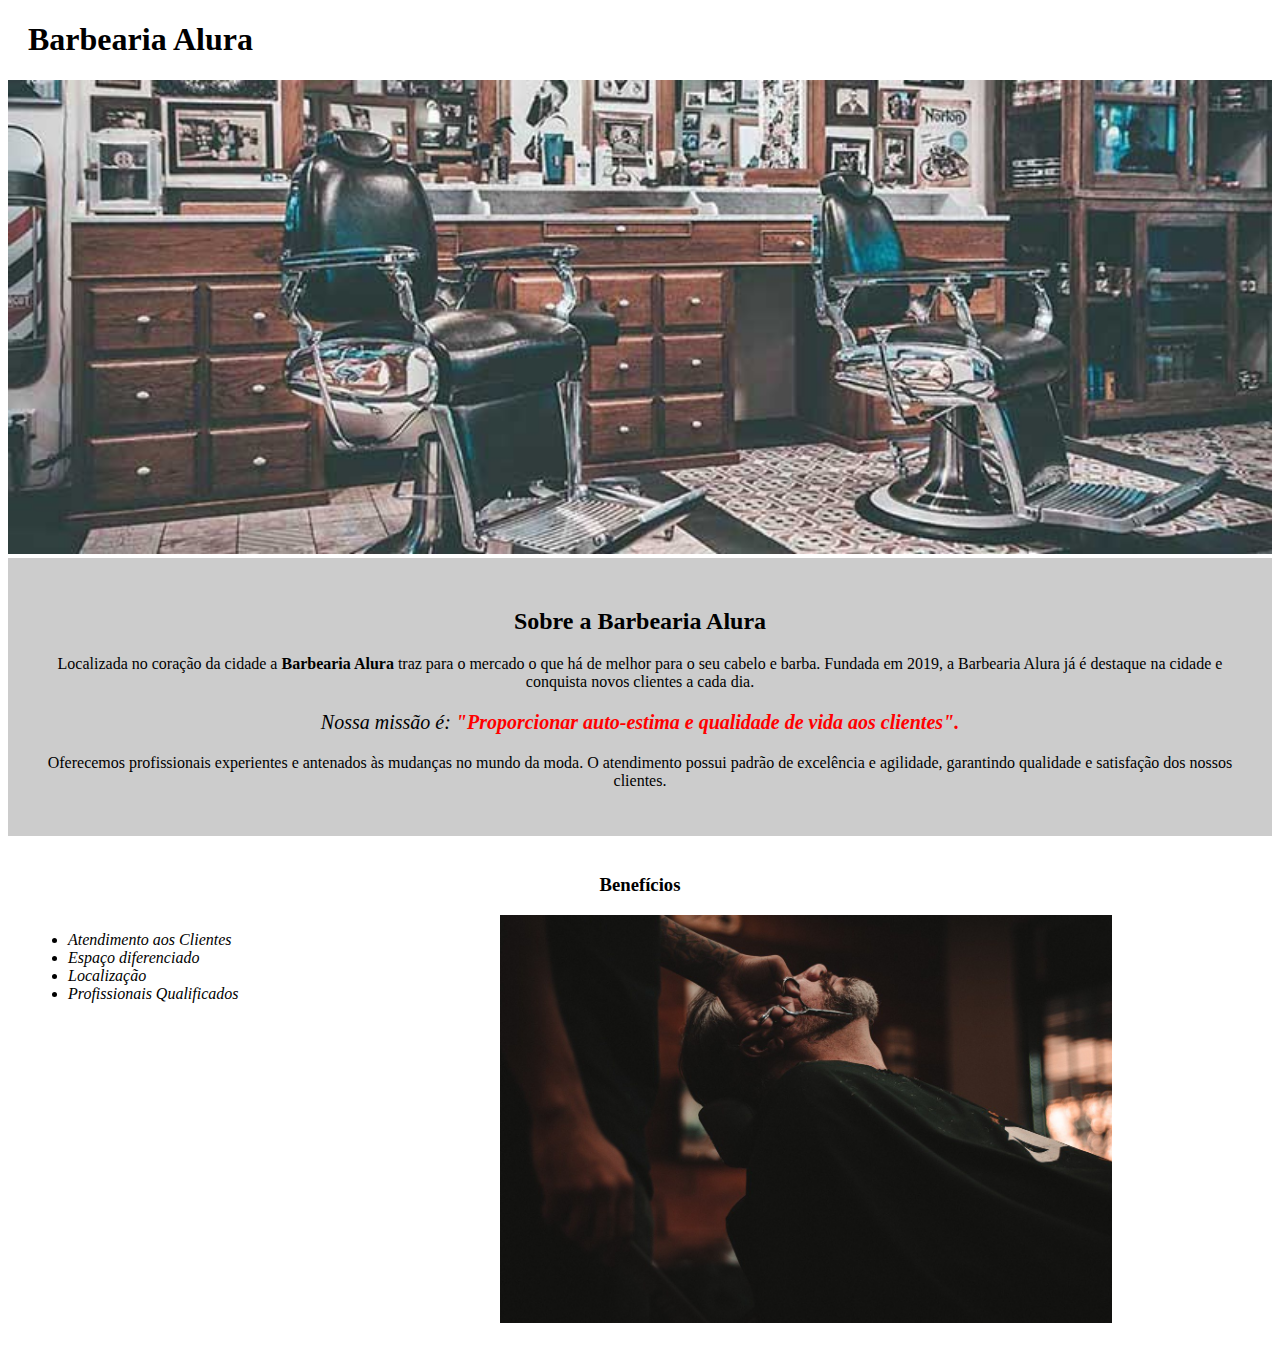
==== index.html @ 0004533a "Primeira aula alura" ====
<!DOCTYPE html>
<html lang="pt-br">
    <head>
        <meta charset="UTF-8">
        <title>Barbearia Alura</title>
        <link rel="stylesheet" href="style.css">
    </head>
    <body>
        <header>
            <h1 class="titulo-principal">Barbearia Alura</h1>
        </header>
        <img id="banner" src="./assets/banner.jpg" alt="Foto mostrando o interior de uma barbearia com duas cadeiras">

        <div class="principal">
            <h2 class="titulo-centralizado">Sobre a Barbearia Alura</h2>

            <p>Localizada no coração da cidade a <strong>Barbearia Alura</strong> traz para o mercado o que há de melhor para o seu 
                cabelo e barba. Fundada em 2019, a Barbearia Alura já é destaque na cidade e conquista novos 
                clientes a cada dia.</p>

            <p id="missao"><em>Nossa missão é: <strong>"Proporcionar auto-estima e qualidade de vida aos clientes".</strong></em></p>

            <p>Oferecemos profissionais experientes e antenados às mudanças no mundo da moda. 
                O atendimento possui padrão de excelência e agilidade, garantindo qualidade e 
                satisfação dos nossos clientes. </p>
        </div>

        <div class="beneficios">
            <h3 class="titulo-centralizado">Benefícios</h3>
            
            <ul>
                <li class="item">Atendimento aos Clientes</li>
                <li class="item">Espaço diferenciado</li>
                <li class="item">Localização</li>
                <li class="item">Profissionais Qualificados</li>
            </ul>

            <img class="imagem-beneficios" src="./assets/beneficios.jpg" alt="foto mostrando um barbeiro aparando a barba de um cliente">
        </div> 
    </body>
</html>
---- style.css ----
.titulo-principal {
    padding-left: 20px;
}

.principal{
    background: #CCCCCC;
    padding: 30px;
}

#banner{
    width: 100%;
}

.titulo-centralizado{
    text-align: center;
}

p {
    text-align: center;
}

#missao{
    font-size: 20px;
}

em strong {
    color: red;
}

.item {
    font-style: italic;
}

.beneficios {
    background: #ffffff;
    padding: 20px;
}

ul{
    display: inline-block;
    vertical-align: top;
    width: 20%;
    margin-right: 15%;
}

.imagem-beneficios {
    width: 50%;
}
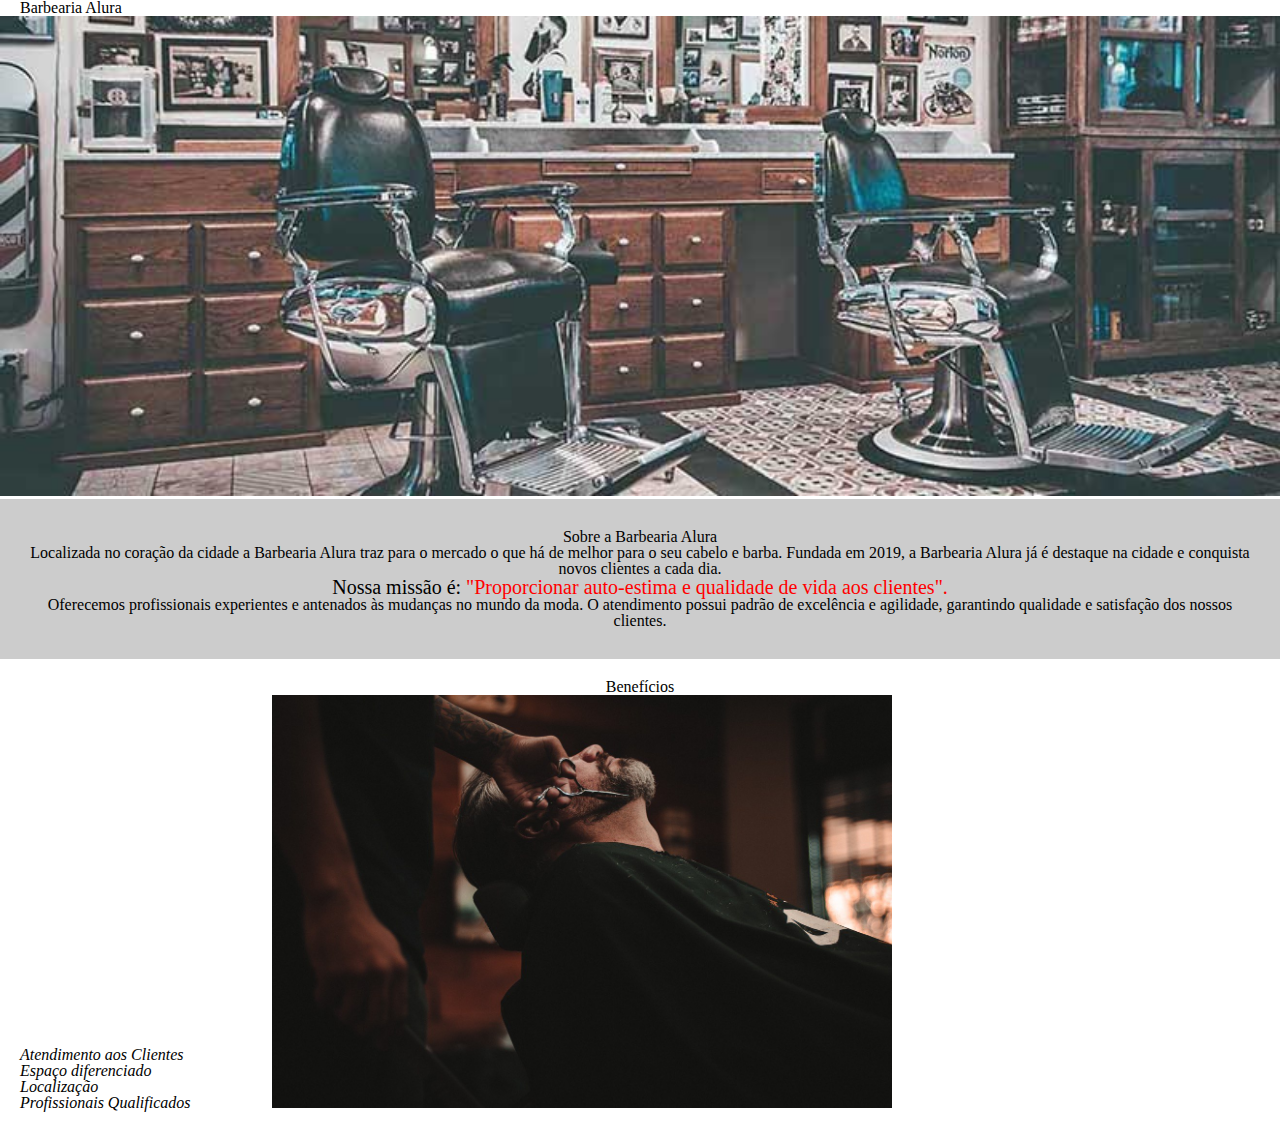
==== commit 5486b5b6: "Criação da página produtos" ====
--- a/index.html
+++ b/index.html
@@ -4,6 +4,7 @@
         <meta charset="UTF-8">
         <title>Barbearia Alura</title>
         <link rel="stylesheet" href="style.css">
+        <link rel="stylesheet" href="reset.css">
     </head>
     <body>
         <header>
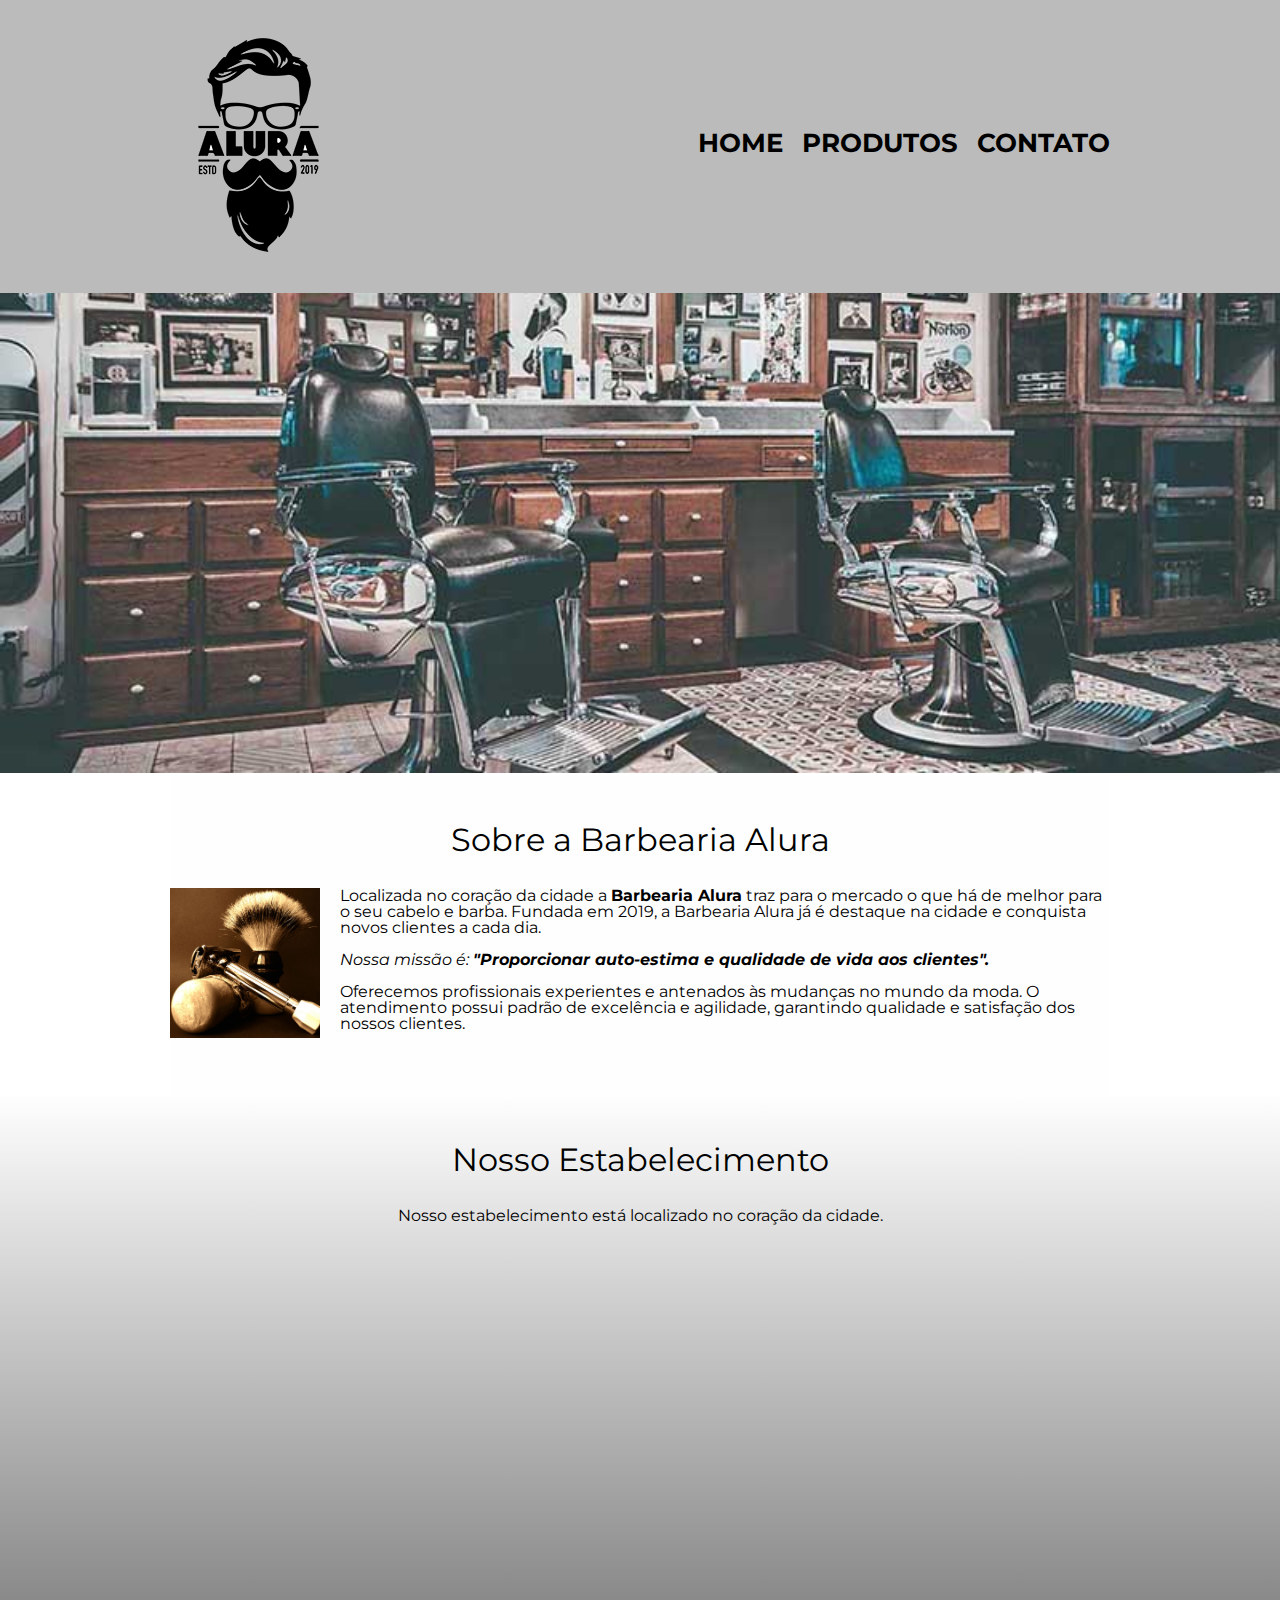
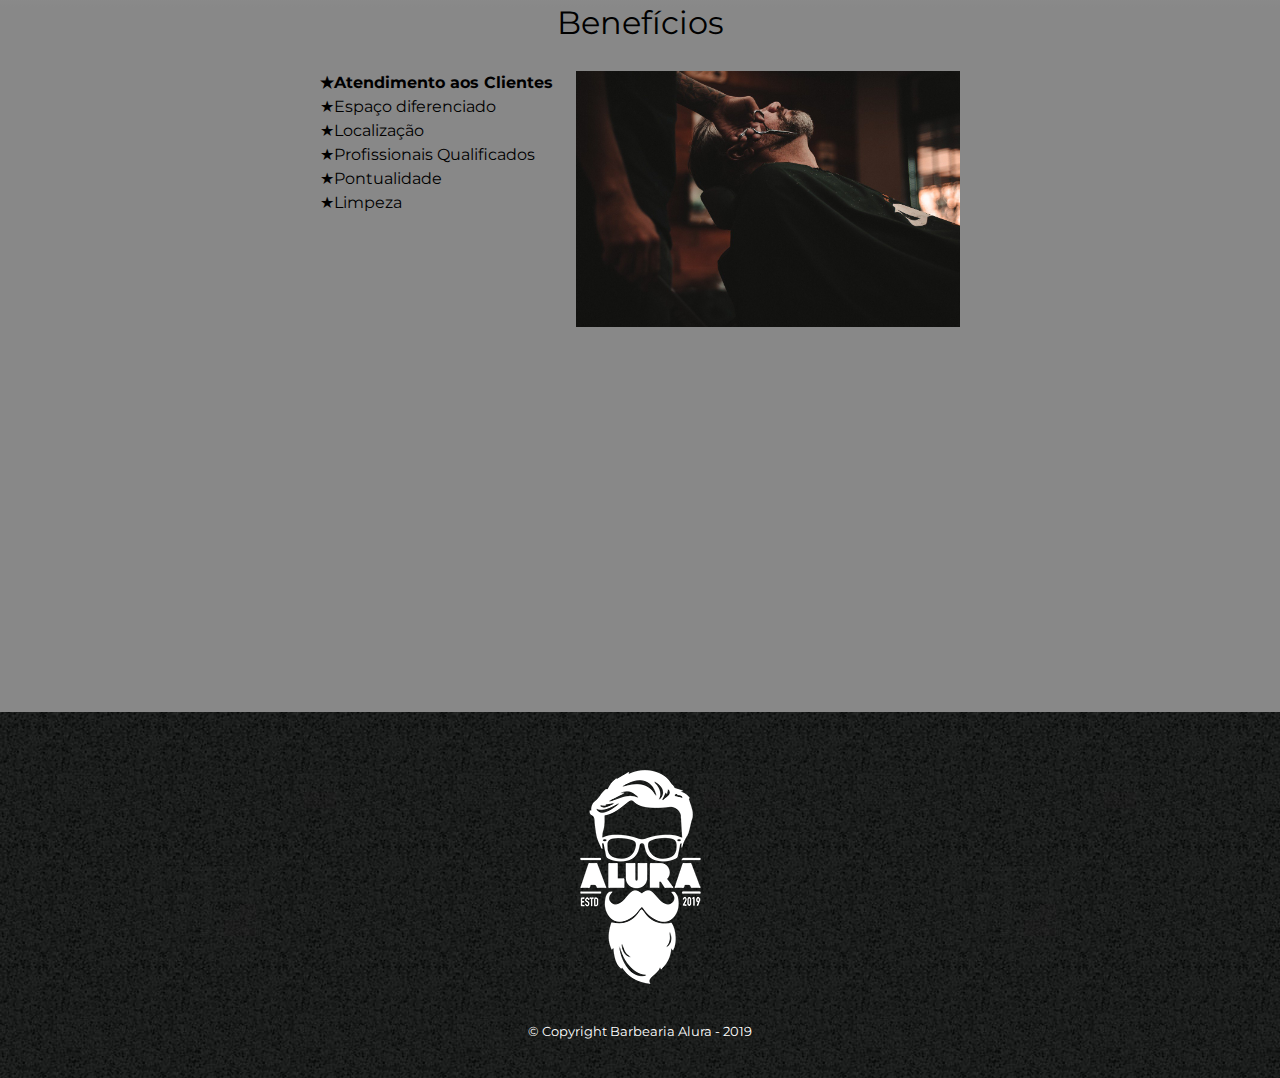
==== commit feed2cc9: "Conclusão" ====
--- a/index.html
+++ b/index.html
@@ -2,41 +2,86 @@
 <html lang="pt-br">
     <head>
         <meta charset="UTF-8">
+        <meta name="viewport" content="width=device-width">
         <title>Barbearia Alura</title>
-        <link rel="stylesheet" href="style.css">
         <link rel="stylesheet" href="reset.css">
+        <link rel="stylesheet" href="style.css"> 
+        <link rel="preconnect" href="https://fonts.googleapis.com">
+        <link rel="preconnect" href="https://fonts.gstatic.com" crossorigin>
+        <link href="https://fonts.googleapis.com/css2?family=Montserrat&display=swap" rel="stylesheet">
+        
     </head>
     <body>
         <header>
-            <h1 class="titulo-principal">Barbearia Alura</h1>
+            <div class="caixa">
+                <h1>
+                    <img src="./assets/logo.png" alt="logo da barbearia alura">
+                </h1>
+                <nav>
+                    <ul>
+                        <li><a href="index.html">Home</a></li>
+                        <li><a href="produtos.html">Produtos</a></li>
+                        <li><a href="contato.html">Contato</a></li>
+                    </ul>
+                </nav> 
+            </div>        
         </header>
-        <img id="banner" src="./assets/banner.jpg" alt="Foto mostrando o interior de uma barbearia com duas cadeiras">
+            
+            <img class="banner" src="./assets/banner.jpg" alt="Foto mostrando o interior de uma barbearia com duas cadeiras">
+        
+        <main>
+            <section class="principal">
+                <h2 class="titulo-principal">Sobre a Barbearia Alura</h2>
 
-        <div class="principal">
-            <h2 class="titulo-centralizado">Sobre a Barbearia Alura</h2>
+                <img class="utensilios" src="./assets/utensilios.jpg" alt="foto de utensilios utilizados por um barbeiro">
 
-            <p>Localizada no coração da cidade a <strong>Barbearia Alura</strong> traz para o mercado o que há de melhor para o seu 
-                cabelo e barba. Fundada em 2019, a Barbearia Alura já é destaque na cidade e conquista novos 
-                clientes a cada dia.</p>
+                <p>Localizada no coração da cidade a <strong>Barbearia Alura</strong> traz para o mercado o que há de melhor para o seu 
+                    cabelo e barba. Fundada em 2019, a Barbearia Alura já é destaque na cidade e conquista novos 
+                    clientes a cada dia.</p>
 
-            <p id="missao"><em>Nossa missão é: <strong>"Proporcionar auto-estima e qualidade de vida aos clientes".</strong></em></p>
+                <p id="missao"><em>Nossa missão é: <strong>"Proporcionar auto-estima e qualidade de vida aos clientes".</strong></em></p>
 
-            <p>Oferecemos profissionais experientes e antenados às mudanças no mundo da moda. 
-                O atendimento possui padrão de excelência e agilidade, garantindo qualidade e 
-                satisfação dos nossos clientes. </p>
-        </div>
+                <p>Oferecemos profissionais experientes e antenados às mudanças no mundo da moda. 
+                    O atendimento possui padrão de excelência e agilidade, garantindo qualidade e 
+                    satisfação dos nossos clientes. </p>
+            </section>
 
-        <div class="beneficios">
-            <h3 class="titulo-centralizado">Benefícios</h3>
-            
-            <ul>
-                <li class="item">Atendimento aos Clientes</li>
-                <li class="item">Espaço diferenciado</li>
-                <li class="item">Localização</li>
-                <li class="item">Profissionais Qualificados</li>
-            </ul>
+            <section class="mapa">
+                <h3 class="titulo-principal">Nosso Estabelecimento</h3>
+                <p>Nosso estabelecimento está localizado no coração da cidade.</p>
+                <div class="mapa-conteudo">
+                    <iframe src="https://www.google.com/maps/embed?pb=!1m18!1m12!1m3!1d3657.1066935141926!2d-46.65391084992125!3d-23.
+                    56461126752119!2m3!1f0!2f0!3f0!3m2!1i1024!2i768!4f13.1!3m3!1m2!1s0x94ce59541c6c79c3%3A0x36b90a85f0f8cb33!2sGrupo%
+                    20Alura!5e0!3m2!1spt-BR!2sbr!4v1664649700094!5m2!1spt-BR!2sbr" width="100%" height="300" style="border:0;" 
+                    allowfullscreen="" loading="lazy" referrerpolicy="no-referrer-when-downgrade"></iframe>
+                </div>
+            </section>
 
-            <img class="imagem-beneficios" src="./assets/beneficios.jpg" alt="foto mostrando um barbeiro aparando a barba de um cliente">
-        </div> 
+            <section class="beneficios">
+
+                <h3 class="titulo-principal">Benefícios</h3>
+                <div class="conteudo-beneficios">
+                    <ul class="lista-beneficios">
+                        <li class="item">Atendimento aos Clientes</li>
+                        <li class="item">Espaço diferenciado</li>
+                        <li class="item">Localização</li>
+                        <li class="item">Profissionais Qualificados</li>
+                        <li class="item">Pontualidade</li>
+                        <li class="item">Limpeza</li>
+                    </ul><img class="imagem-beneficios" src="./assets/beneficios.jpg" alt="foto mostrando um barbeiro aparando a barba de um cliente">
+                
+                </div>
+
+                <div class="video">
+                    <iframe width="100%" height="315" src="https://www.youtube.com/embed/wcVVXUV0YUY" title="YouTube video player" 
+                    frameborder="0" allow="accelerometer; autoplay; clipboard-write; encrypted-media; gyroscope; picture-in-picture" allowfullscreen></iframe>
+                </div>
+            </section>
+
+        </main>
+        <footer>
+            <img src="./assets/logo-branco.png" alt="logo da alura branco">
+            <p class="copyright">&copy; Copyright Barbearia Alura - 2019</p>
+        </footer> 
     </body>
 </html>--- a/style.css
+++ b/style.css
@@ -1,48 +1,266 @@
+body {
+    font-family: 'Montserrat', sans-serif;
+}
+
+header {
+    background: #BBBBBB;
+    padding: 20px 0;
+}
+
+.caixa {
+    position: relative;
+    width: 940px;
+    margin: 0 auto;
+
+}
+
+nav {
+    position: absolute;
+    top: 110px;
+    right: 0;
+}
+
+nav li {
+    display: inline;
+    margin: 0 0 0 15px;
+}
+
+nav a {
+    text-transform: uppercase;
+    color: #000000;
+    font-weight: bold;
+    font-size: 26px;
+    text-decoration: none;
+}
+
+nav a:hover {
+    color: #c78c19;
+    text-decoration: underline;
+}
+
+main {
+    
+}
+
+/*Home*/
+
+.banner {
+    width: 100%;
+}
+
+.principal {
+    padding: 3em 0;
+    background: #FEFEFE;
+    width: 940px;
+    margin: 0 auto;
+}
+
+.principal p {
+    margin: 0 0 1em;
+}
+
+.principal strong {
+    font-weight: bold;
+}
+
+.principal em {
+    font-style: italic;
+}
+
 .titulo-principal {
-    padding-left: 20px;
-}
-
-.principal{
-    background: #CCCCCC;
-    padding: 30px;
-}
-
-#banner{
-    width: 100%;
-}
-
-.titulo-centralizado{
-    text-align: center;
-}
-
-p {
-    text-align: center;
-}
-
-#missao{
-    font-size: 20px;
-}
-
-em strong {
-    color: red;
-}
-
-.item {
-    font-style: italic;
-}
-
-.beneficios {
-    background: #ffffff;
-    padding: 20px;
-}
-
-ul{
+    text-align: center;
+    font-size: 2em;
+    margin: 0 0 1em;
+    clear: left;
+}
+
+.utensilios {
+    width: 150px;
+    float: left;
+    margin: 0 20px 20px 0;
+}
+
+.conteudo-beneficios {
+    width: 640px;
+    margin: 0 auto;
+}
+
+.lista-beneficios {
+    width: 40%;
     display: inline-block;
     vertical-align: top;
-    width: 20%;
-    margin-right: 15%;
-}
-
-.imagem-beneficios {
+}
+
+.item {
+    line-height: 1.5em;
+}
+
+.item:first-child {
+    font-weight: bold;
+}
+
+.item:before {
+    content: "★";
+}
+
+.beneficios {
+    background: #888888;
+}
+
+.imagem-beneficios{
+    width: 60%;
+}
+
+.mapa {
+    padding: 3em 0;
+    background: linear-gradient(#fefefe, #888888);
+}
+
+.mapa-conteudo {
+    width: 940px;
+    margin: 0 auto;
+}
+
+.mapa p {
+    margin: 0 0 2em;
+    text-align: center;
+}
+
+.video {
+    width: 560px;
+    margin: 0 auto;
+    padding: 2em 0;
+}
+
+/*Produtos*/
+
+.produtos {
+    width: 940px;
+    margin: 0 auto;
+    padding: 50px 0;
+}
+
+.produtos li{
+    display: inline-block;
+    text-align: center;
+    width: 30%;
+    vertical-align: top;
+    margin: 0 1.5%;
+    padding: 30px 20px;
+    box-sizing: border-box;
+    border: 2px solid #000000;
+    border-radius: 10px;
+}
+
+.produtos li:hover{
+    border-color: #c78c19;
+}
+
+.produtos li:hover h2 {
+    font-size: 34px;
+}
+
+.produtos li:active{
+    border-color: #088c19;
+}
+
+.produtos h2 {
+    font-size: 30px;
+    font-weight: bold;
+}
+
+.produto-descricao {
+    font-size: 18px;
+}
+
+.produto-preco {
+    font-size: 22px;
+    font-weight: bold;
+    margin: 10px 0 0;
+}
+
+footer {
+    text-align: center;
+    background: url(./assets/bg.jpg);
+    padding: 40px 0;
+}
+
+.copyright {
+    color: #ffffff;
+    font-size: 13px;
+    margin: 20px 0 0 0;
+}
+
+/*contato*/
+
+form {
+    margin: 40px 0;
+}
+
+form label, form legend {
+    display: block;
+    font-size: 20px;
+    margin: 0 0 10px;
+}
+
+.input-padrao{
+    display: block;
+    margin: 0 0 20px;
+    padding: 10px 25px;
     width: 50%;
+}
+
+.checkbox{
+    margin: 20px 0;
+}
+
+.enviar {
+    width: 40%;
+    padding: 15px 0;
+    background: orange;
+    color: #ffffff;
+    font-weight: bold;
+    font-size: 18px;
+    border: none;
+    border-radius: 5px;
+    transition: 1s all;
+    cursor: pointer;
+}
+
+.enviar:hover {
+    background: darkorange;
+    transform: scale(1.1);
+}
+
+table {
+    margin: 20px 0 40px;
+}
+
+thead {
+    background: #555555;
+    color: #ffffff;
+    font-weight: bold;    
+}
+
+td, th {
+    border: 1px solid #000000;
+    padding: 8px 15px;
+}
+
+@media screen and (max-width: 480px) {
+    .caixa, .principal, .conteudo-beneficios, .mapa-conteudo, .video {
+        width: auto;
+    }
+    
+    h1 {
+        text-align: center;
+    }
+
+    nav {
+        position: static;
+    }
+
+    .lista-beneficios, .imagem-beneficios {
+        width: 100%;
+    }
 }